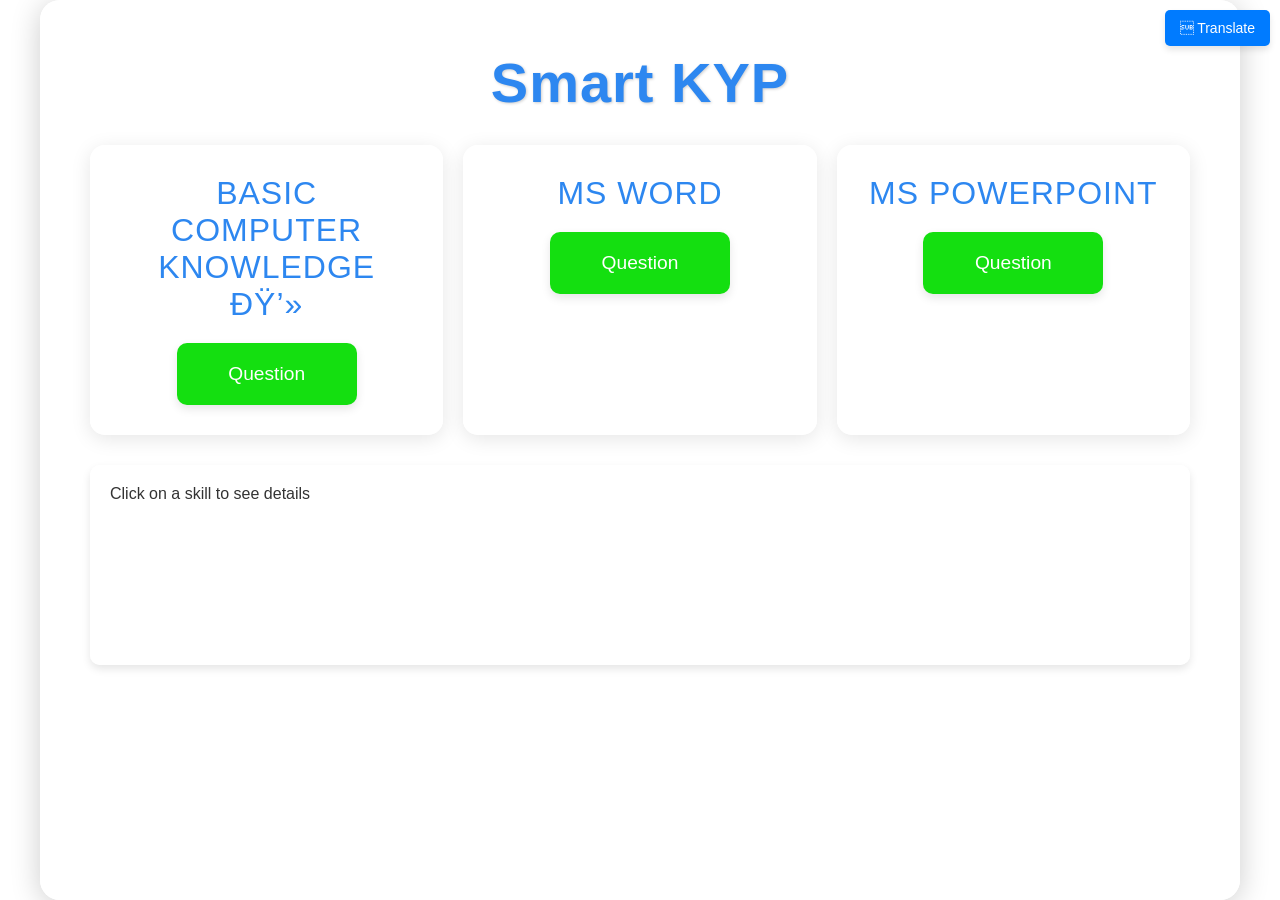
==== index.html @ c81d4c05 "Add files via upload" ====
<!DOCTYPE html>
<html lang="en">
<head>
    <meta charset="UTF-8">
    <meta name="viewport" content="width=device-width, initial-scale=1.0">
    <title>Frontend Roadmap</title>
    <link rel="stylesheet" href="style.css">
</head>

<body>

    <div class="container">
        <h1 class="roadmap-title">Smart KYP</h1>
        <div class="roadmap" id="roadmap-section">

            <!-- basic computer section -->
            <div class="roadmap-section">
                <div class="section-title">Basic Computer knowledge ðŸ’»</div>
                <div class="skills" id="skills-container">
                    
                    <div class="skill-card" data-json="BasicQuestion.json" style="background-color: #14df10;">Question</div>
                </div>
            </div>
             
            <!-- ms word Section -->
            <div class="roadmap-section">
                <div class="section-title"> ms word</div>
                <div class="skills" id="skills-container">
                    
                     <div class="skill-card" data-json="WordQuestion.json" style="background-color: #14df10;">Question</div>
                </div>
            </div>
            

            <!-- Powerpoint -->
            <div class="roadmap-section">
                <div class="section-title"> Ms Powerpoint</div>
                <div class="skills" id="skills-container">
                    
                    <div class="skill-card" data-json="PowerQuestion.json" style="background-color: #14df10;">Question</div>
                    
                </div>
            </div>

            
            
            
            
            
        </div>
        
        <div id="data-container">
            <p>Click on a skill to see details</p>
        </div>
        
        <button id="back-button">Back</button>
    </div>
    
    
    
    
      <!-- Google Translate Dropdown -->
    <div id="google_translate_element"></div>

    <!-- Translate Button -->
    <button class="translate-btn" onclick="toggleTranslate()"> Translate</button>

    <script>
        function googleTranslateElementInit() {
            new google.translate.TranslateElement({
                pageLanguage: 'auto',
                includedLanguages: 'en',
                layout: google.translate.TranslateElement.InlineLayout.SIMPLE
            }, 'google_translate_element');
        }

        // Function to Toggle Translation Box
        function toggleTranslate() {
            var translateBox = document.getElementById("google_translate_element");
            if (translateBox.style.display === "none" || translateBox.style.display === "") {
                translateBox.style.display = "block";
            } else {
                translateBox.style.display = "none";
            }
        }
    </script>

    <script src="https://translate.google.com/translate_a/element.js?cb=googleTranslateElementInit"></script> 
    
    
    
    

    <script>
        document.addEventListener("DOMContentLoaded", () => {
            const skillCards = document.querySelectorAll(".skill-card");
            const dataContainer = document.getElementById("data-container");
            const roadmapSection = document.getElementById("roadmap-section");
            const backButton = document.getElementById("back-button");

            skillCards.forEach(card => {
                card.addEventListener("click", async () => {
                    const jsonFile = card.dataset.json;

                    try {
                        roadmapSection.style.display = "none";
                        backButton.style.display = "block";
                        dataContainer.innerHTML = `<p>Loading <strong>${card.innerText}</strong> details...</p>`;

                        const response = await fetch(jsonFile);
                        if (!response.ok) throw new Error("File not found");

                        const data = await response.json();
                        let output = `<h2 class="data-title">${data.title}</h2>`;

                        data.content.forEach(item => {
                            output += `
                                <div class="data-section">
                                    <h3 class="data-heading">${item.heading}</h3>
                                    <p class="data-description">${item.description}</p>
                                </div>
                            `;
                        });

                        dataContainer.innerHTML = output;

                    } catch (error) {
                        console.error("Error fetching JSON:", error);
                        dataContainer.innerHTML = `<p class="error">Error loading data. Please check the file path.</p>`;
                    }
                });
            });

            backButton.addEventListener("click", () => {
                roadmapSection.style.display = "grid";
                backButton.style.display = "none";
                dataContainer.innerHTML = "<p>Click on a skill to see details</p>";
            });
        });
    </script>

</body>
<script>
	// Disable text selection
document.addEventListener('selectstart', function(e) {
    e.preventDefault();
});

// Disable right-click
document.addEventListener('contextmenu', function(e) {
    e.preventDefault();
});

// Disable drag events (to prevent dragging content)
document.addEventListener('dragstart', function(e) {
    e.preventDefault();
});
</script>


</html>
---- style.css ----
/* General Layout */
* {
    margin: 0;
    padding: 0;
    box-sizing: border-box;
}

body {
    font-family: 'Arial', sans-serif;
    background-color: #f5f7fa;
    color: #333;
    display: flex;
    justify-content: center;
    align-items: center;
    height: 100vh;
    background: white;
    background: url('your-background-image.jpg') no-repeat center center fixed;
    background-size: cover;
}


  
        /* Stylish Translation Button */
        .translate-btn {
            position: fixed;
            top: 10px;
            right: 10px;
            background: #007bff;
            color: white;
            border: none;
            padding: 10px 15px;
            font-size: 14px;
            border-radius: 5px;
            cursor: pointer;
            box-shadow: 0 4px 6px rgba(0, 0, 0, 0.1);
            z-index: 1000;
        }

        /* Google Translate Box Styling */
        #google_translate_element {
            position: fixed;
            top: 50px;
            right: 10px;
            background: white;
            padding: 8px;
            border-radius: 5px;
            box-shadow: 0 4px 6px rgba(0, 0, 0, 0.1);
            display: none; /* Initially Hidden */
            z-index: 999;
        }
    

.container {
    max-width: 1200px;
    width: 100%;
    height: 100%;
    padding: 50px;
    text-align: center;
    background: rgba(255, 255, 255, 0.9); /* Glass effect background */
    backdrop-filter: blur(10px); /* Glass effect */
    border-radius: 20px;
    box-shadow: 0 4px 30px rgba(0, 0, 0, 0.2);
}

.roadmap-title {
    font-size: 3.5rem;
    margin-bottom: 30px;
    color: #2d87f0;
    text-shadow: 1px 1px 3px rgba(0, 0, 0, 0.2);
    font-weight: bold;
    letter-spacing: 1px;
}

/* Roadmap Section */
.roadmap {
    display: grid;
    grid-template-columns: repeat(auto-fill, minmax(300px, 1fr));
    gap: 20px;
    margin-bottom: 30px;
}

.roadmap-section {
    background-color: rgba(255, 255, 255, 0.85); /* Light white background for sections */
    backdrop-filter: blur(8px); /* Glass effect */
    border-radius: 15px;
    padding: 30px;
    box-shadow: 0 4px 20px rgba(0, 0, 0, 0.1);
    transition: all 0.3s ease-in-out;
}

.roadmap-section:hover {
    transform: translateY(-10px);
    box-shadow: 0 6px 30px rgba(0, 0, 0, 0.2);
}

/* Section Title */
.section-title {
    font-size: 2rem;
    color: #2d87f0;
    margin-bottom: 20px;
    text-transform: uppercase;
    letter-spacing: 1px;
}

/* Skills Container */
.skills {
    display: flex;
    flex-wrap: wrap;
    gap: 15px;
    justify-content: center;
}

/* Skill Cards */
.skill-card {
    background-color: #2d87f0;
    color: white;
    padding: 20px;
    border-radius: 10px;
    font-size: 1.2rem;
    text-align: center;
    width: 180px;
    cursor: pointer;
    transition: transform 0.3s ease, background 0.3s ease, box-shadow 0.3s ease;
    box-shadow: 0 4px 10px rgba(0, 0, 0, 0.1);
    position: relative;
}

.skill-card::before {
    content: '';
    position: absolute;
    top: 10px;
    left: 10px;
    right: 10px;
    bottom: 10px;
    background: rgba(255, 255, 255, 0.1);
    border-radius: 10px;
    z-index: -1;
    transition: all 0.3s ease;
}

.skill-card:hover {
    transform: scale(1.1) rotateY(10deg);
    background-color: #1c66c1;
    box-shadow: 0 8px 20px rgba(0, 0, 0, 0.2);
}

.skill-card:hover::before {
    background: rgba(255, 255, 255, 0.2);
}

/* Data Container */
#data-container {
    margin-top: 20px;
    padding: 20px;
    background: rgba(255, 255, 255, 0.9);
    backdrop-filter: blur(10px); /* Glass effect */
    text-align: left;
    min-height: 200px;
    border-radius: 10px;
    box-shadow: 0 4px 8px rgba(0, 0, 0, 0.1);
    position: relative; /* Ensures the box stays in place */
    overflow: visible; /* Ensure content is not hidden */
    z-index: 1; /* Bring box content to the front */
}

/* JSON Data Title */
.data-title {
    font-size: 2.5rem;
    color: #2d87f0;
    font-weight: bold;
    margin-bottom: 20px;
    text-align: center;
}

/* JSON Data Sections */
.data-section {
    background: rgba(240, 240, 240, 0.8);
    padding: 20px;
    margin: 10px 0;
    border-radius: 10px;
    box-shadow: 0 2px 10px rgba(0, 0, 0, 0.1);
    transition: transform 0.3s ease-in-out;
}

.data-section:hover {
    transform: translateY(-5px);
    box-shadow: 0 4px 15px rgba(0, 0, 0, 0.15);
}

/* JSON Data Headings */
.data-heading {
    font-size: 1.8rem;
    color: #1c66c1;
    font-weight: bold;
    text-transform: uppercase;
    margin-bottom: 10px;
}

/* JSON Data Description */
.data-description {
    font-size: 1.2rem;
    color: blue;
    line-height: 1.6;
    text-align: justify;
}

/* Error Message */
.error {
    color: red;
    font-weight: bold;
    text-align: center;
    font-size: 1.2rem;
}

/* Back Button */
#back-button {
    display: none;
    position: fixed;  /* Fix the button in place */
    top: 20px;    /* Distance from bottom */
    left: 20px;      /* Distance from left */
    padding: 12px 25px;
    background-color: #2d87f0;
    color: white;
    border: none;
    border-radius: 5px;
    font-size: 1.2rem;
    cursor: pointer;
    transition: all 0.3s ease;
    box-shadow: 0px 4px 6px rgba(0, 0, 0, 0.2); /* Adds a shadow effect */
    z-index: 1000;  /* Ensures it stays above other elements */
}

#back-button:hover {
    background-color: #1c66c1;
    transform: scale(1.05);
}

/* Footer Styling */
footer {
    margin-top: 40px;
    font-size: 1rem;
    color: #777;
    text-align: center;
}

footer a {
    color: #2d87f0;
    text-decoration: none;
    font-weight: bold;
    transition: color 0.3s ease;
}

footer a:hover {
    color: #1c66c1;
}

/* Responsive Design */
@media screen and (max-width: 768px) {
    .roadmap {
        grid-template-columns: 1fr; /* Stack the sections for smaller screens */
    }

    .roadmap-title {
        font-size: 2.5rem;
    }

    .skill-card {
        width: 150px; /* Adjust skill card size for smaller screens */
        font-size: 1rem;
    }

    .data-title {
        font-size: 2rem;
    }

    .data-heading {
        font-size: 1.6rem;
    }

    .data-description {
        font-size: 1rem;
    }

    #back-button {
        padding: 10px 20px;
        font-size: 1rem;
    }
}/* General Layout */
* {
    margin: 0;
    padding: 0;
    box-sizing: border-box;
}

body {
    font-family: 'Arial', sans-serif;
    background-color: #f5f7fa;
    color: #333;
    display: flex;
    justify-content: center;
    align-items: center;
    height: 100vh;
    background: white;
    background: url('your-background-image.jpg') no-repeat center center fixed;
    background-size: cover;
}


  
        /* Stylish Translation Button */
        .translate-btn {
            position: fixed;
            top: 10px;
            right: 10px;
            background: #007bff;
            color: white;
            border: none;
            padding: 10px 15px;
            font-size: 14px;
            border-radius: 5px;
            cursor: pointer;
            box-shadow: 0 4px 6px rgba(0, 0, 0, 0.1);
            z-index: 1000;
        }

        /* Google Translate Box Styling */
        #google_translate_element {
            position: fixed;
            top: 50px;
            right: 10px;
            background: white;
            padding: 8px;
            border-radius: 5px;
            box-shadow: 0 4px 6px rgba(0, 0, 0, 0.1);
            display: none; /* Initially Hidden */
            z-index: 999;
        }
    

.container {
    max-width: 1200px;
    width: 100%;
    height: 100%;
    padding: 50px;
    text-align: center;
    background: rgba(255, 255, 255, 0.9); /* Glass effect background */
    backdrop-filter: blur(10px); /* Glass effect */
    border-radius: 20px;
    box-shadow: 0 4px 30px rgba(0, 0, 0, 0.2);
}

.roadmap-title {
    font-size: 3.5rem;
    margin-bottom: 30px;
    color: #2d87f0;
    text-shadow: 1px 1px 3px rgba(0, 0, 0, 0.2);
    font-weight: bold;
    letter-spacing: 1px;
}

/* Roadmap Section */
.roadmap {
    display: grid;
    grid-template-columns: repeat(auto-fill, minmax(300px, 1fr));
    gap: 20px;
    margin-bottom: 30px;
}

.roadmap-section {
    background-color: rgba(255, 255, 255, 0.85); /* Light white background for sections */
    backdrop-filter: blur(8px); /* Glass effect */
    border-radius: 15px;
    padding: 30px;
    box-shadow: 0 4px 20px rgba(0, 0, 0, 0.1);
    transition: all 0.3s ease-in-out;
}

.roadmap-section:hover {
    transform: translateY(-10px);
    box-shadow: 0 6px 30px rgba(0, 0, 0, 0.2);
}

/* Section Title */
.section-title {
    font-size: 2rem;
    color: #2d87f0;
    margin-bottom: 20px;
    text-transform: uppercase;
    letter-spacing: 1px;
}

/* Skills Container */
.skills {
    display: flex;
    flex-wrap: wrap;
    gap: 15px;
    justify-content: center;
}

/* Skill Cards */
.skill-card {
    background-color: #2d87f0;
    color: white;
    padding: 20px;
    border-radius: 10px;
    font-size: 1.2rem;
    text-align: center;
    width: 180px;
    cursor: pointer;
    transition: transform 0.3s ease, background 0.3s ease, box-shadow 0.3s ease;
    box-shadow: 0 4px 10px rgba(0, 0, 0, 0.1);
    position: relative;
}

.skill-card::before {
    content: '';
    position: absolute;
    top: 10px;
    left: 10px;
    right: 10px;
    bottom: 10px;
    background: rgba(255, 255, 255, 0.1);
    border-radius: 10px;
    z-index: -1;
    transition: all 0.3s ease;
}

.skill-card:hover {
    transform: scale(1.1) rotateY(10deg);
    background-color: #1c66c1;
    box-shadow: 0 8px 20px rgba(0, 0, 0, 0.2);
}

.skill-card:hover::before {
    background: rgba(255, 255, 255, 0.2);
}

/* Data Container */
#data-container {
    margin-top: 20px;
    padding: 20px;
    background: rgba(255, 255, 255, 0.9);
    backdrop-filter: blur(10px); /* Glass effect */
    text-align: left;
    min-height: 200px;
    border-radius: 10px;
    box-shadow: 0 4px 8px rgba(0, 0, 0, 0.1);
    position: relative; /* Ensures the box stays in place */
    overflow: visible; /* Ensure content is not hidden */
    z-index: 1; /* Bring box content to the front */
}

/* JSON Data Title */
.data-title {
    font-size: 2.5rem;
    color: #2d87f0;
    font-weight: bold;
    margin-bottom: 20px;
    text-align: center;
}

/* JSON Data Sections */
.data-section {
    background: rgba(240, 240, 240, 0.8);
    padding: 20px;
    margin: 10px 0;
    border-radius: 10px;
    box-shadow: 0 2px 10px rgba(0, 0, 0, 0.1);
    transition: transform 0.3s ease-in-out;
}

.data-section:hover {
    transform: translateY(-5px);
    box-shadow: 0 4px 15px rgba(0, 0, 0, 0.15);
}

/* JSON Data Headings */
.data-heading {
    font-size: 1.8rem;
    color: #1c66c1;
    font-weight: bold;
    text-transform: uppercase;
    margin-bottom: 10px;
}

/* JSON Data Description */
.data-description {
    font-size: 1.2rem;
    color: blue;
    line-height: 1.6;
    text-align: justify;
}

/* Error Message */
.error {
    color: red;
    font-weight: bold;
    text-align: center;
    font-size: 1.2rem;
}

/* Back Button */
#back-button {
    display: none;
    position: fixed;  /* Fix the button in place */
    top: 20px;    /* Distance from bottom */
    left: 20px;      /* Distance from left */
    padding: 12px 25px;
    background-color: #2d87f0;
    color: white;
    border: none;
    border-radius: 5px;
    font-size: 1.2rem;
    cursor: pointer;
    transition: all 0.3s ease;
    box-shadow: 0px 4px 6px rgba(0, 0, 0, 0.2); /* Adds a shadow effect */
    z-index: 1000;  /* Ensures it stays above other elements */
}

#back-button:hover {
    background-color: #1c66c1;
    transform: scale(1.05);
}

/* Footer Styling */
footer {
    margin-top: 40px;
    font-size: 1rem;
    color: #777;
    text-align: center;
}

footer a {
    color: #2d87f0;
    text-decoration: none;
    font-weight: bold;
    transition: color 0.3s ease;
}

footer a:hover {
    color: #1c66c1;
}

/* Responsive Design */
@media screen and (max-width: 768px) {
    .roadmap {
        grid-template-columns: 1fr; /* Stack the sections for smaller screens */
    }

    .roadmap-title {
        font-size: 2.5rem;
    }

    .skill-card {
        width: 150px; /* Adjust skill card size for smaller screens */
        font-size: 1rem;
    }

    .data-title {
        font-size: 2rem;
    }

    .data-heading {
        font-size: 1.6rem;
    }

    .data-description {
        font-size: 1rem;
    }

    #back-button {
        padding: 10px 20px;
        font-size: 1rem;
    }
}
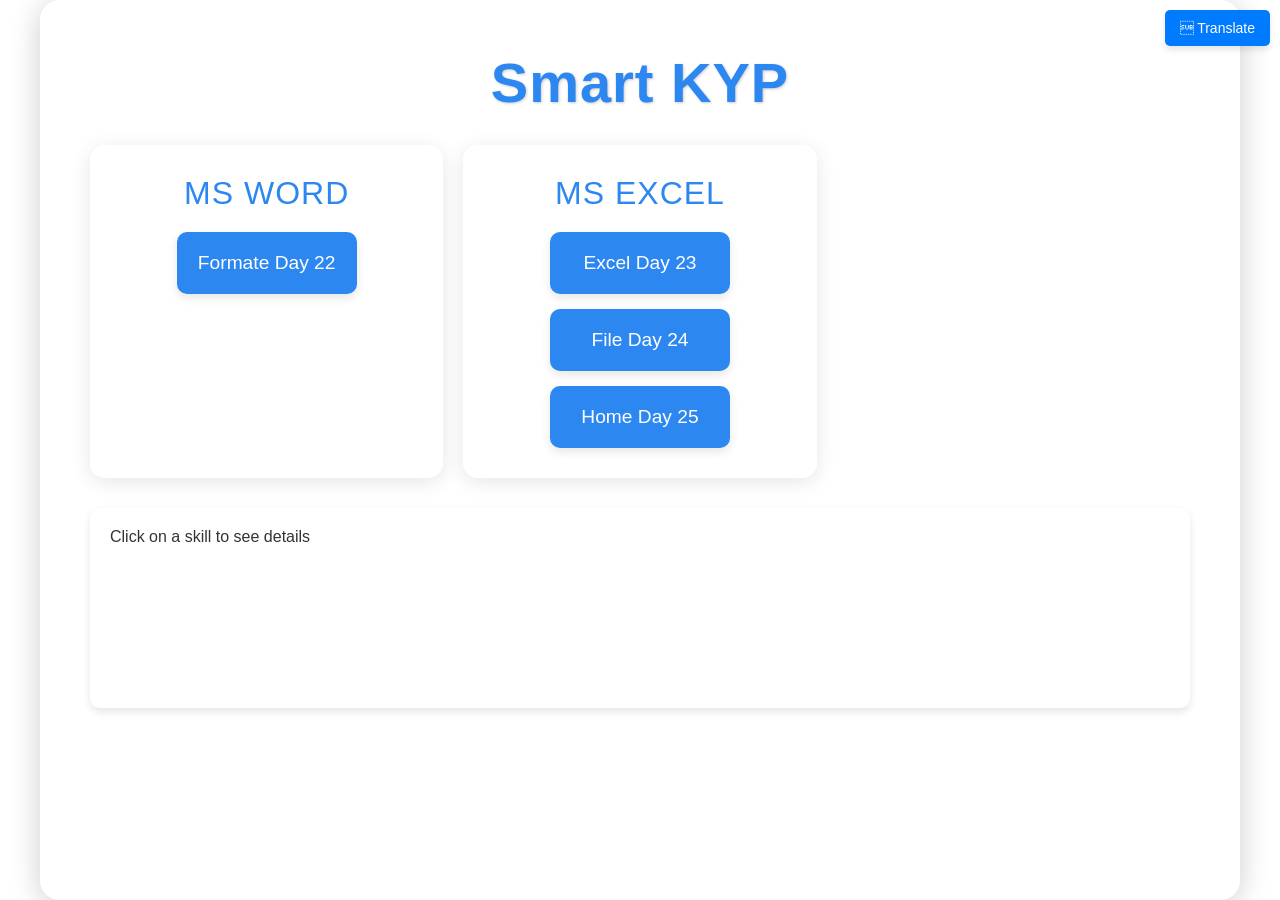
==== commit e67c9269: "index.html" ====
--- a/index.html
+++ b/index.html
@@ -13,31 +13,28 @@
         <h1 class="roadmap-title">Smart KYP</h1>
         <div class="roadmap" id="roadmap-section">
 
-            <!-- basic computer section -->
-            <div class="roadmap-section">
-                <div class="section-title">Basic Computer knowledge ðŸ’»</div>
-                <div class="skills" id="skills-container">
-                    
-                    <div class="skill-card" data-json="BasicQuestion.json" style="background-color: #14df10;">Question</div>
-                </div>
-            </div>
+            
              
             <!-- ms word Section -->
             <div class="roadmap-section">
                 <div class="section-title"> ms word</div>
                 <div class="skills" id="skills-container">
                     
-                     <div class="skill-card" data-json="WordQuestion.json" style="background-color: #14df10;">Question</div>
+                                        <div class="skill-card" data-json="wordFormate.json">Formate Day 22</div>
+
                 </div>
             </div>
             
 
             <!-- Powerpoint -->
             <div class="roadmap-section">
-                <div class="section-title"> Ms Powerpoint</div>
+                <div class="section-title"> Ms Excel</div>
                 <div class="skills" id="skills-container">
                     
-                    <div class="skill-card" data-json="PowerQuestion.json" style="background-color: #14df10;">Question</div>
+                                        <div class="skill-card" data-json="excel.json">Excel Day 23</div>
+                    <div class="skill-card" data-json="excelFile.json">File Day 24</div>
+                    <div class="skill-card" data-json="excelHome.json">Home Day 25</div>
+
                     
                 </div>
             </div>
@@ -158,4 +155,4 @@
 </script>
 
 
-</html>+</html>
